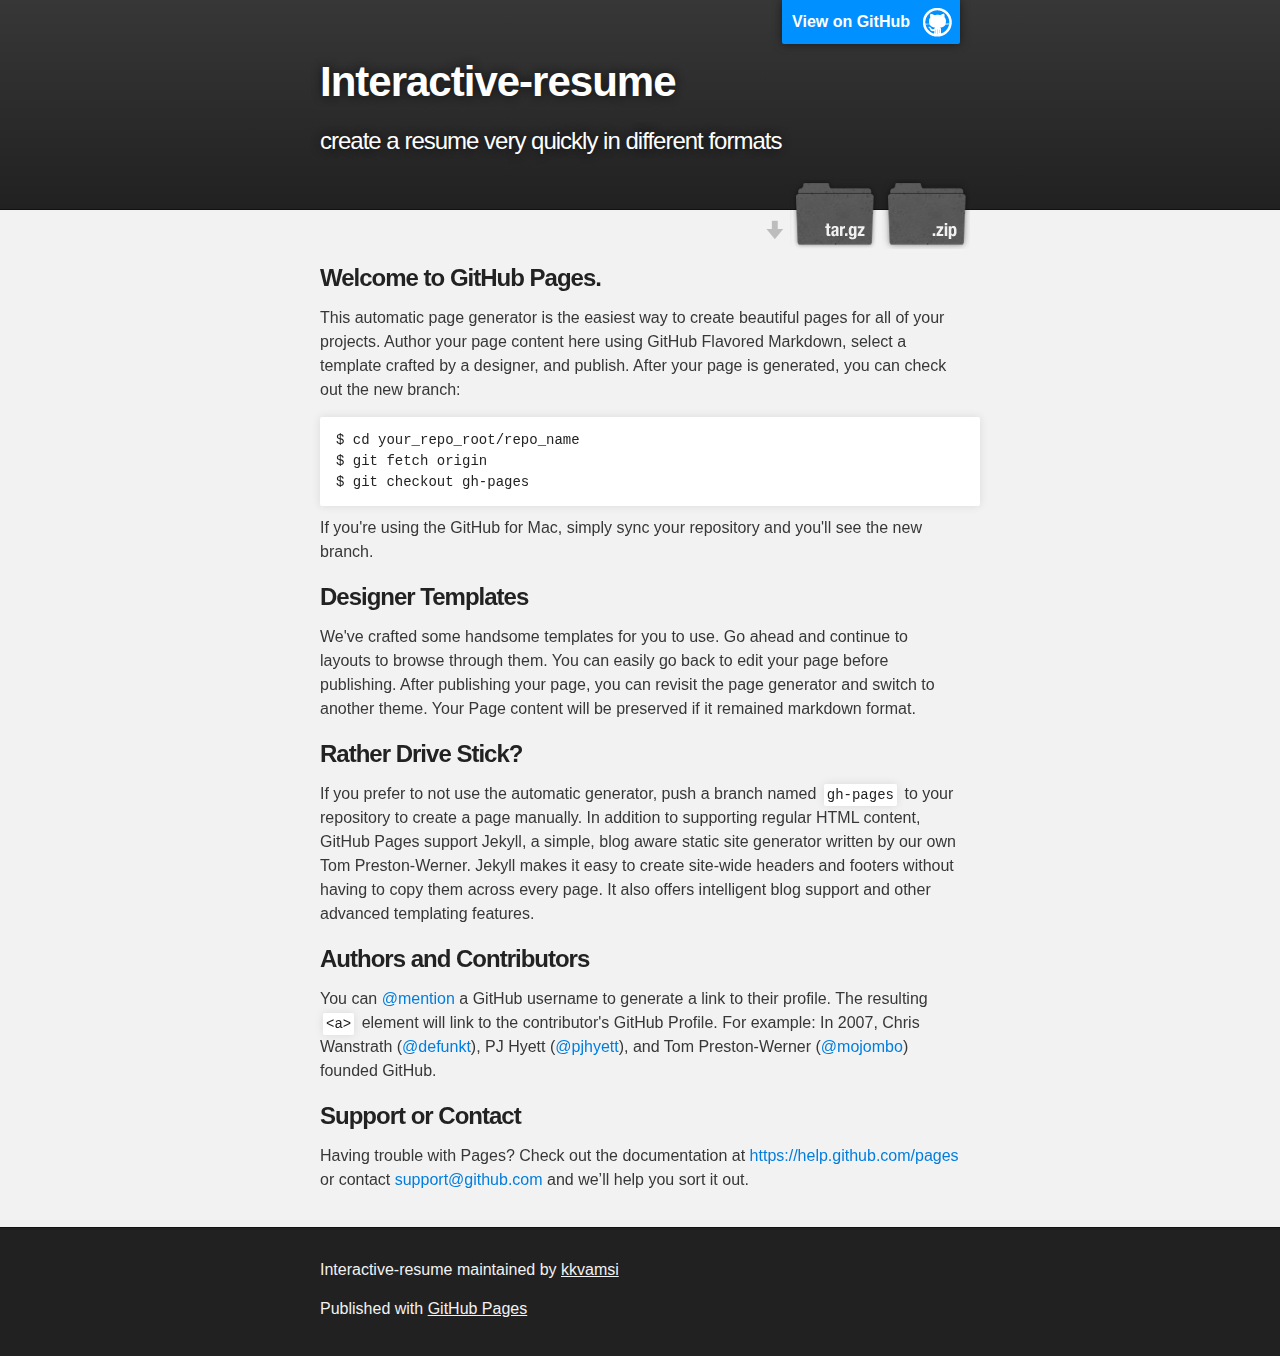
==== index.html @ a5f90eb6 "Create gh-pages branch via GitHub" ====
<!DOCTYPE html>
<html>

  <head>
    <meta charset='utf-8'>
    <meta http-equiv="X-UA-Compatible" content="chrome=1">
    <meta name="description" content="Interactive-resume :  create a resume very quickly in different formats ">

    <link rel="stylesheet" type="text/css" media="screen" href="stylesheets/stylesheet.css">

    <title>Interactive-resume</title>
  </head>

  <body>

    <!-- HEADER -->
    <div id="header_wrap" class="outer">
        <header class="inner">
          <a id="forkme_banner" href="https://github.com/kkvamsi/Interactive-resume">View on GitHub</a>

          <h1 id="project_title">Interactive-resume</h1>
          <h2 id="project_tagline"> create a resume very quickly in different formats </h2>

            <section id="downloads">
              <a class="zip_download_link" href="https://github.com/kkvamsi/Interactive-resume/zipball/master">Download this project as a .zip file</a>
              <a class="tar_download_link" href="https://github.com/kkvamsi/Interactive-resume/tarball/master">Download this project as a tar.gz file</a>
            </section>
        </header>
    </div>

    <!-- MAIN CONTENT -->
    <div id="main_content_wrap" class="outer">
      <section id="main_content" class="inner">
        <h3>
<a id="welcome-to-github-pages" class="anchor" href="#welcome-to-github-pages" aria-hidden="true"><span class="octicon octicon-link"></span></a>Welcome to GitHub Pages.</h3>

<p>This automatic page generator is the easiest way to create beautiful pages for all of your projects. Author your page content here using GitHub Flavored Markdown, select a template crafted by a designer, and publish. After your page is generated, you can check out the new branch:</p>

<pre><code>$ cd your_repo_root/repo_name
$ git fetch origin
$ git checkout gh-pages
</code></pre>

<p>If you're using the GitHub for Mac, simply sync your repository and you'll see the new branch.</p>

<h3>
<a id="designer-templates" class="anchor" href="#designer-templates" aria-hidden="true"><span class="octicon octicon-link"></span></a>Designer Templates</h3>

<p>We've crafted some handsome templates for you to use. Go ahead and continue to layouts to browse through them. You can easily go back to edit your page before publishing. After publishing your page, you can revisit the page generator and switch to another theme. Your Page content will be preserved if it remained markdown format.</p>

<h3>
<a id="rather-drive-stick" class="anchor" href="#rather-drive-stick" aria-hidden="true"><span class="octicon octicon-link"></span></a>Rather Drive Stick?</h3>

<p>If you prefer to not use the automatic generator, push a branch named <code>gh-pages</code> to your repository to create a page manually. In addition to supporting regular HTML content, GitHub Pages support Jekyll, a simple, blog aware static site generator written by our own Tom Preston-Werner. Jekyll makes it easy to create site-wide headers and footers without having to copy them across every page. It also offers intelligent blog support and other advanced templating features.</p>

<h3>
<a id="authors-and-contributors" class="anchor" href="#authors-and-contributors" aria-hidden="true"><span class="octicon octicon-link"></span></a>Authors and Contributors</h3>

<p>You can <a href="https://github.com/blog/821" class="user-mention">@mention</a> a GitHub username to generate a link to their profile. The resulting <code>&lt;a&gt;</code> element will link to the contributor's GitHub Profile. For example: In 2007, Chris Wanstrath (<a href="https://github.com/defunkt" class="user-mention">@defunkt</a>), PJ Hyett (<a href="https://github.com/pjhyett" class="user-mention">@pjhyett</a>), and Tom Preston-Werner (<a href="https://github.com/mojombo" class="user-mention">@mojombo</a>) founded GitHub.</p>

<h3>
<a id="support-or-contact" class="anchor" href="#support-or-contact" aria-hidden="true"><span class="octicon octicon-link"></span></a>Support or Contact</h3>

<p>Having trouble with Pages? Check out the documentation at <a href="https://help.github.com/pages">https://help.github.com/pages</a> or contact <a href="mailto:support@github.com">support@github.com</a> and we’ll help you sort it out.</p>
      </section>
    </div>

    <!-- FOOTER  -->
    <div id="footer_wrap" class="outer">
      <footer class="inner">
        <p class="copyright">Interactive-resume maintained by <a href="https://github.com/kkvamsi">kkvamsi</a></p>
        <p>Published with <a href="https://pages.github.com">GitHub Pages</a></p>
      </footer>
    </div>

    

  </body>
</html>
---- stylesheets/stylesheet.css ----
/*******************************************************************************
Slate Theme for GitHub Pages
by Jason Costello, @jsncostello
*******************************************************************************/

@import url(pygment_trac.css);

/*******************************************************************************
MeyerWeb Reset
*******************************************************************************/

html, body, div, span, applet, object, iframe,
h1, h2, h3, h4, h5, h6, p, blockquote, pre,
a, abbr, acronym, address, big, cite, code,
del, dfn, em, img, ins, kbd, q, s, samp,
small, strike, strong, sub, sup, tt, var,
b, u, i, center,
dl, dt, dd, ol, ul, li,
fieldset, form, label, legend,
table, caption, tbody, tfoot, thead, tr, th, td,
article, aside, canvas, details, embed,
figure, figcaption, footer, header, hgroup,
menu, nav, output, ruby, section, summary,
time, mark, audio, video {
  margin: 0;
  padding: 0;
  border: 0;
  font: inherit;
  vertical-align: baseline;
}

/* HTML5 display-role reset for older browsers */
article, aside, details, figcaption, figure,
footer, header, hgroup, menu, nav, section {
  display: block;
}

ol, ul {
  list-style: none;
}

table {
  border-collapse: collapse;
  border-spacing: 0;
}

/*******************************************************************************
Theme Styles
*******************************************************************************/

body {
  box-sizing: border-box;
  color:#373737;
  background: #212121;
  font-size: 16px;
  font-family: 'Myriad Pro', Calibri, Helvetica, Arial, sans-serif;
  line-height: 1.5;
  -webkit-font-smoothing: antialiased;
}

h1, h2, h3, h4, h5, h6 {
  margin: 10px 0;
  font-weight: 700;
  color:#222222;
  font-family: 'Lucida Grande', 'Calibri', Helvetica, Arial, sans-serif;
  letter-spacing: -1px;
}

h1 {
  font-size: 36px;
  font-weight: 700;
}

h2 {
  padding-bottom: 10px;
  font-size: 32px;
  background: url('../images/bg_hr.png') repeat-x bottom;
}

h3 {
  font-size: 24px;
}

h4 {
  font-size: 21px;
}

h5 {
  font-size: 18px;
}

h6 {
  font-size: 16px;
}

p {
  margin: 10px 0 15px 0;
}

footer p {
  color: #f2f2f2;
}

a {
  text-decoration: none;
  color: #007edf;
  text-shadow: none;

  transition: color 0.5s ease;
  transition: text-shadow 0.5s ease;
  -webkit-transition: color 0.5s ease;
  -webkit-transition: text-shadow 0.5s ease;
  -moz-transition: color 0.5s ease;
  -moz-transition: text-shadow 0.5s ease;
  -o-transition: color 0.5s ease;
  -o-transition: text-shadow 0.5s ease;
  -ms-transition: color 0.5s ease;
  -ms-transition: text-shadow 0.5s ease;
}

a:hover, a:focus {text-decoration: underline;}

footer a {
  color: #F2F2F2;
  text-decoration: underline;
}

em {
  font-style: italic;
}

strong {
  font-weight: bold;
}

img {
  position: relative;
  margin: 0 auto;
  max-width: 739px;
  padding: 5px;
  margin: 10px 0 10px 0;
  border: 1px solid #ebebeb;

  box-shadow: 0 0 5px #ebebeb;
  -webkit-box-shadow: 0 0 5px #ebebeb;
  -moz-box-shadow: 0 0 5px #ebebeb;
  -o-box-shadow: 0 0 5px #ebebeb;
  -ms-box-shadow: 0 0 5px #ebebeb;
}

p img {
  display: inline;
  margin: 0;
  padding: 0;
  vertical-align: middle;
  text-align: center;
  border: none;
}

pre, code {
  width: 100%;
  color: #222;
  background-color: #fff;

  font-family: Monaco, "Bitstream Vera Sans Mono", "Lucida Console", Terminal, monospace;
  font-size: 14px;

  border-radius: 2px;
  -moz-border-radius: 2px;
  -webkit-border-radius: 2px;
}

pre {
  width: 100%;
  padding: 10px;
  box-shadow: 0 0 10px rgba(0,0,0,.1);
  overflow: auto;
}

code {
  padding: 3px;
  margin: 0 3px;
  box-shadow: 0 0 10px rgba(0,0,0,.1);
}

pre code {
  display: block;
  box-shadow: none;
}

blockquote {
  color: #666;
  margin-bottom: 20px;
  padding: 0 0 0 20px;
  border-left: 3px solid #bbb;
}


ul, ol, dl {
  margin-bottom: 15px
}

ul {
  list-style-position: inside;
  list-style: disc;
  padding-left: 20px;
}

ol {
  list-style-position: inside;
  list-style: decimal;
  padding-left: 20px;
}

dl dt {
  font-weight: bold;
}

dl dd {
  padding-left: 20px;
  font-style: italic;
}

dl p {
  padding-left: 20px;
  font-style: italic;
}

hr {
  height: 1px;
  margin-bottom: 5px;
  border: none;
  background: url('../images/bg_hr.png') repeat-x center;
}

table {
  border: 1px solid #373737;
  margin-bottom: 20px;
  text-align: left;
 }

th {
  font-family: 'Lucida Grande', 'Helvetica Neue', Helvetica, Arial, sans-serif;
  padding: 10px;
  background: #373737;
  color: #fff;
 }

td {
  padding: 10px;
  border: 1px solid #373737;
 }

form {
  background: #f2f2f2;
  padding: 20px;
}

/*******************************************************************************
Full-Width Styles
*******************************************************************************/

.outer {
  width: 100%;
}

.inner {
  position: relative;
  max-width: 640px;
  padding: 20px 10px;
  margin: 0 auto;
}

#forkme_banner {
  display: block;
  position: absolute;
  top:0;
  right: 10px;
  z-index: 10;
  padding: 10px 50px 10px 10px;
  color: #fff;
  background: url('../images/blacktocat.png') #0090ff no-repeat 95% 50%;
  font-weight: 700;
  box-shadow: 0 0 10px rgba(0,0,0,.5);
  border-bottom-left-radius: 2px;
  border-bottom-right-radius: 2px;
}

#header_wrap {
  background: #212121;
  background: -moz-linear-gradient(top, #373737, #212121);
  background: -webkit-linear-gradient(top, #373737, #212121);
  background: -ms-linear-gradient(top, #373737, #212121);
  background: -o-linear-gradient(top, #373737, #212121);
  background: linear-gradient(top, #373737, #212121);
}

#header_wrap .inner {
  padding: 50px 10px 30px 10px;
}

#project_title {
  margin: 0;
  color: #fff;
  font-size: 42px;
  font-weight: 700;
  text-shadow: #111 0px 0px 10px;
}

#project_tagline {
  color: #fff;
  font-size: 24px;
  font-weight: 300;
  background: none;
  text-shadow: #111 0px 0px 10px;
}

#downloads {
  position: absolute;
  width: 210px;
  z-index: 10;
  bottom: -40px;
  right: 0;
  height: 70px;
  background: url('../images/icon_download.png') no-repeat 0% 90%;
}

.zip_download_link {
  display: block;
  float: right;
  width: 90px;
  height:70px;
  text-indent: -5000px;
  overflow: hidden;
  background: url(../images/sprite_download.png) no-repeat bottom left;
}

.tar_download_link {
  display: block;
  float: right;
  width: 90px;
  height:70px;
  text-indent: -5000px;
  overflow: hidden;
  background: url(../images/sprite_download.png) no-repeat bottom right;
  margin-left: 10px;
}

.zip_download_link:hover {
  background: url(../images/sprite_download.png) no-repeat top left;
}

.tar_download_link:hover {
  background: url(../images/sprite_download.png) no-repeat top right;
}

#main_content_wrap {
  background: #f2f2f2;
  border-top: 1px solid #111;
  border-bottom: 1px solid #111;
}

#main_content {
  padding-top: 40px;
}

#footer_wrap {
  background: #212121;
}



/*******************************************************************************
Small Device Styles
*******************************************************************************/

@media screen and (max-width: 480px) {
  body {
    font-size:14px;
  }

  #downloads {
    display: none;
  }

  .inner {
    min-width: 320px;
    max-width: 480px;
  }

  #project_title {
  font-size: 32px;
  }

  h1 {
    font-size: 28px;
  }

  h2 {
    font-size: 24px;
  }

  h3 {
    font-size: 21px;
  }

  h4 {
    font-size: 18px;
  }

  h5 {
    font-size: 14px;
  }

  h6 {
    font-size: 12px;
  }

  code, pre {
    min-width: 320px;
    max-width: 480px;
    font-size: 11px;
  }

}
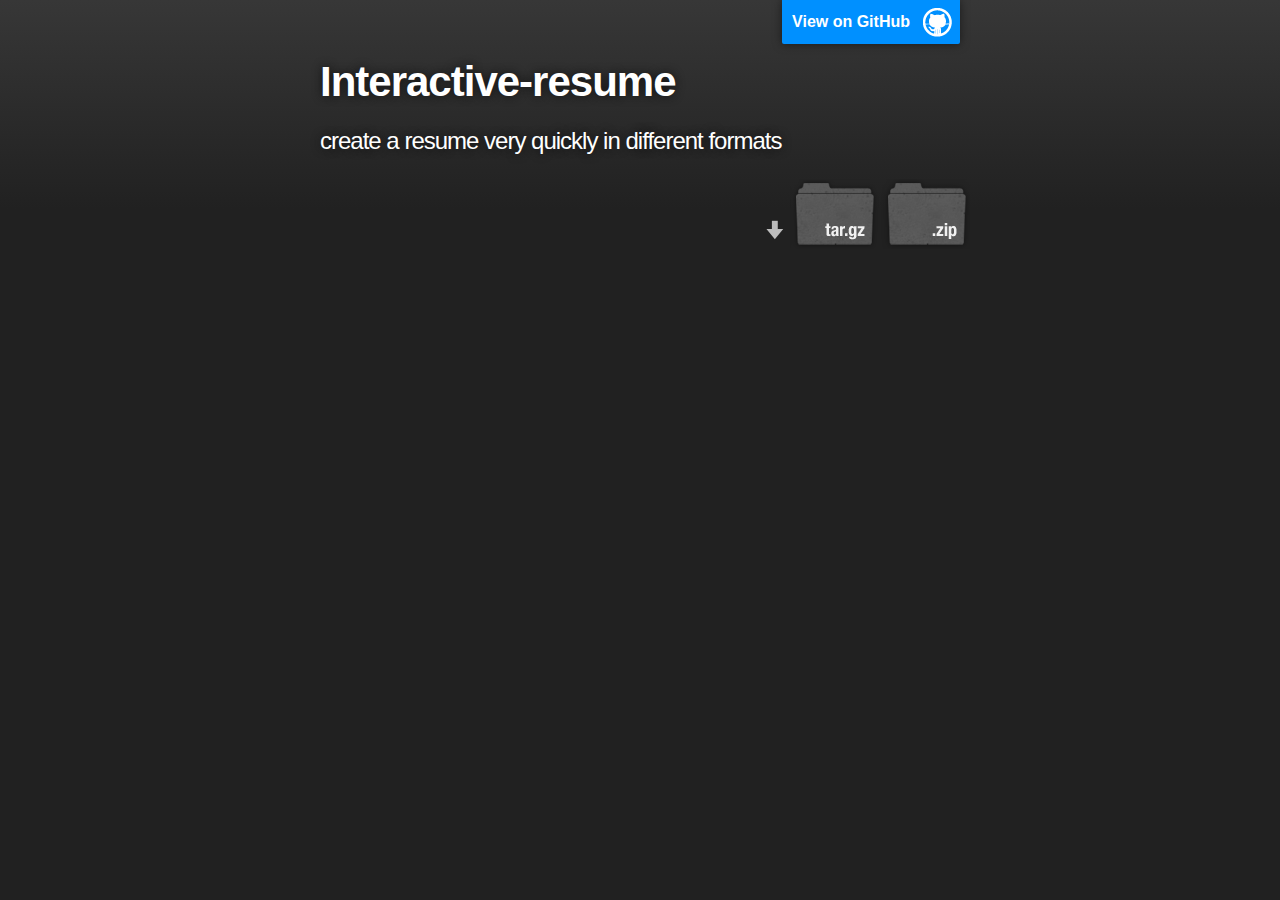
==== commit 5d5c4560: "Update index.html" ====
--- a/index.html
+++ b/index.html
@@ -29,51 +29,4 @@
     </div>
 
     <!-- MAIN CONTENT -->
-    <div id="main_content_wrap" class="outer">
-      <section id="main_content" class="inner">
-        <h3>
-<a id="welcome-to-github-pages" class="anchor" href="#welcome-to-github-pages" aria-hidden="true"><span class="octicon octicon-link"></span></a>Welcome to GitHub Pages.</h3>
-
-<p>This automatic page generator is the easiest way to create beautiful pages for all of your projects. Author your page content here using GitHub Flavored Markdown, select a template crafted by a designer, and publish. After your page is generated, you can check out the new branch:</p>
-
-<pre><code>$ cd your_repo_root/repo_name
-$ git fetch origin
-$ git checkout gh-pages
-</code></pre>
-
-<p>If you're using the GitHub for Mac, simply sync your repository and you'll see the new branch.</p>
-
-<h3>
-<a id="designer-templates" class="anchor" href="#designer-templates" aria-hidden="true"><span class="octicon octicon-link"></span></a>Designer Templates</h3>
-
-<p>We've crafted some handsome templates for you to use. Go ahead and continue to layouts to browse through them. You can easily go back to edit your page before publishing. After publishing your page, you can revisit the page generator and switch to another theme. Your Page content will be preserved if it remained markdown format.</p>
-
-<h3>
-<a id="rather-drive-stick" class="anchor" href="#rather-drive-stick" aria-hidden="true"><span class="octicon octicon-link"></span></a>Rather Drive Stick?</h3>
-
-<p>If you prefer to not use the automatic generator, push a branch named <code>gh-pages</code> to your repository to create a page manually. In addition to supporting regular HTML content, GitHub Pages support Jekyll, a simple, blog aware static site generator written by our own Tom Preston-Werner. Jekyll makes it easy to create site-wide headers and footers without having to copy them across every page. It also offers intelligent blog support and other advanced templating features.</p>
-
-<h3>
-<a id="authors-and-contributors" class="anchor" href="#authors-and-contributors" aria-hidden="true"><span class="octicon octicon-link"></span></a>Authors and Contributors</h3>
-
-<p>You can <a href="https://github.com/blog/821" class="user-mention">@mention</a> a GitHub username to generate a link to their profile. The resulting <code>&lt;a&gt;</code> element will link to the contributor's GitHub Profile. For example: In 2007, Chris Wanstrath (<a href="https://github.com/defunkt" class="user-mention">@defunkt</a>), PJ Hyett (<a href="https://github.com/pjhyett" class="user-mention">@pjhyett</a>), and Tom Preston-Werner (<a href="https://github.com/mojombo" class="user-mention">@mojombo</a>) founded GitHub.</p>
-
-<h3>
-<a id="support-or-contact" class="anchor" href="#support-or-contact" aria-hidden="true"><span class="octicon octicon-link"></span></a>Support or Contact</h3>
-
-<p>Having trouble with Pages? Check out the documentation at <a href="https://help.github.com/pages">https://help.github.com/pages</a> or contact <a href="mailto:support@github.com">support@github.com</a> and we’ll help you sort it out.</p>
-      </section>
-    </div>
-
-    <!-- FOOTER  -->
-    <div id="footer_wrap" class="outer">
-      <footer class="inner">
-        <p class="copyright">Interactive-resume maintained by <a href="https://github.com/kkvamsi">kkvamsi</a></p>
-        <p>Published with <a href="https://pages.github.com">GitHub Pages</a></p>
-      </footer>
-    </div>
-
     
-
-  </body>
-</html>
